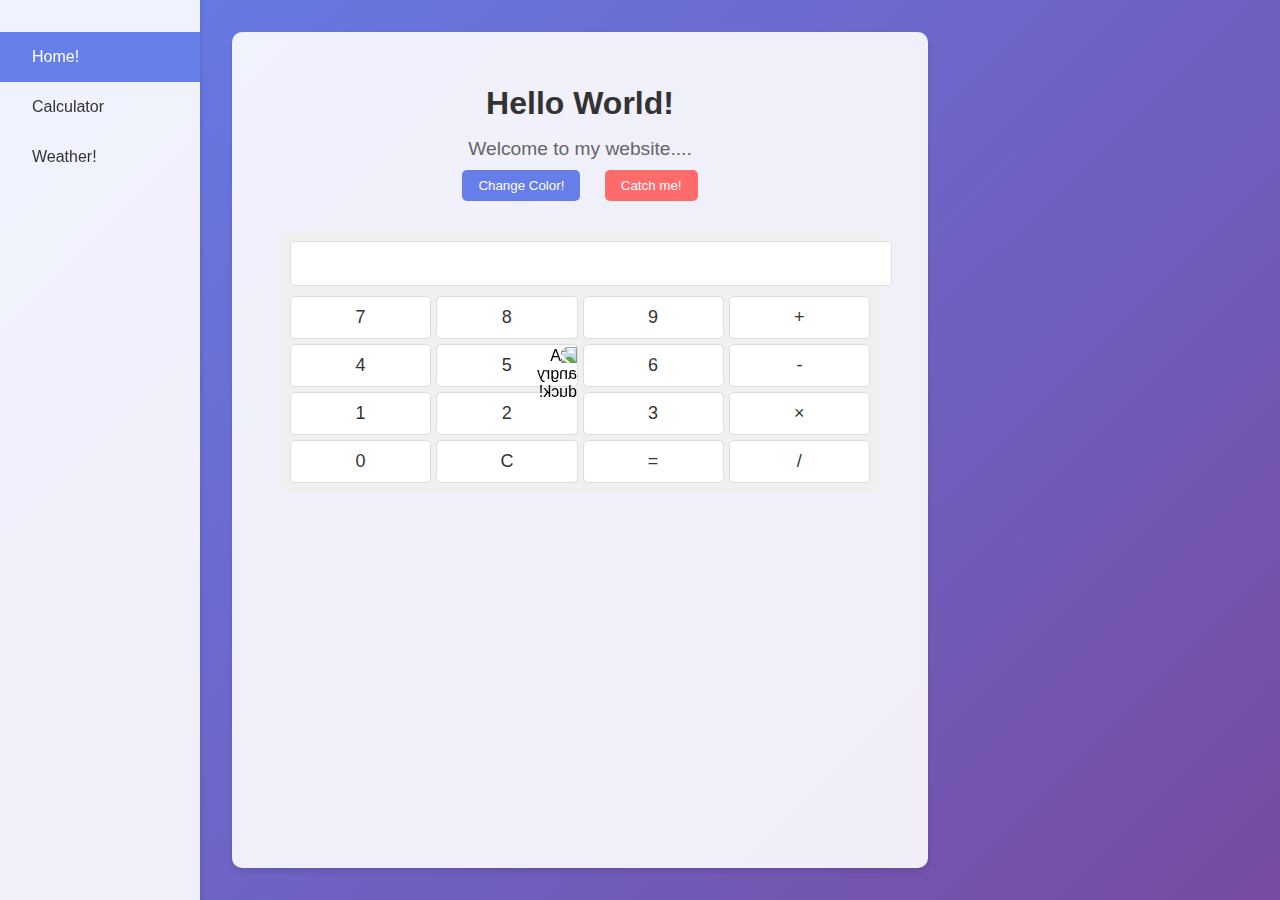
==== index.html @ 9f99498d "a" ====
<!DOCTYPE html>
<html lang="en">
<head>
    <meta charset="UTF-8">
    <meta name="viewport" content="width=device-width, initial-scale=1.0">
    <title>Hello World</title>
    <link rel="stylesheet" href="styles.css">
</head>
<body>
    <nav class="navbar">
        <a href="index.html" class="active">Home!</a>
        <a href="calc.html">Calculator</a>
        <a href="weather.html">Weather!</a>
    </nav>
    
    <div class="container">
        <h1>Hello World!</h1>
        <p>Welcome to my website....</p>
        <button onclick="changeColor()">Change Color!</button>
        <button onclick="teleport(this)" class="teleport-btn">Catch me!</button>
        
        <div class="calculator">
            <input type="text" id="display" readonly>
            <div class="calc-buttons">
                <button onclick="appendNumber('7')">7</button>
                <button onclick="appendNumber('8')">8</button>
                <button onclick="appendNumber('9')">9</button>
                <button onclick="appendOperator('+')">+</button>
                
                <button onclick="appendNumber('4')">4</button>
                <button onclick="appendNumber('5')">5</button>
                <button onclick="appendNumber('6')">6</button>
                <button onclick="appendOperator('-')">-</button>
                
                <button onclick="appendNumber('1')">1</button>
                <button onclick="appendNumber('2')">2</button>
                <button onclick="appendNumber('3')">3</button>
                <button onclick="appendOperator('*')">×</button>
                
                <button onclick="appendNumber('0')">0</button>
                <button onclick="clearDisplay()">C</button>
                <button onclick="calculate()">=</button>
                <button onclick="appendOperator('/')">/</button>
            </div>
        </div>
    </div>
    
    <img src="https://encrypted-tbn0.gstatic.com/images?q=tbn:ANd9GcSfdc0u_o9rTcpo572jdB5FZyu1u3VMPCUM2PQgr7oJaMs6_gb-ykrA1uv8HxRn9wZPtGM&usqp=CAU" 
         id="duck" 
         alt="A angry duck!"
         onclick="quack()">
         
    <script src="script.js"></script>
</body>
</html>
---- styles.css ----
:root {
    --waddle-speed: 0.5s;
}

body {
    margin: 0;
    padding: 0;
    font-family: -apple-system, BlinkMacSystemFont, 'Segoe UI', Roboto, Oxygen, Ubuntu, Cantarell, 'Open Sans', 'Helvetica Neue', sans-serif;
    background: linear-gradient(135deg, #667eea 0%, #764ba2 100%);
    min-height: 100vh;
    display: flex;
}

.navbar {
    background: rgba(255, 255, 255, 0.9);
    width: 200px;
    height: 100vh;
    padding: 2rem 0;
    box-shadow: 2px 0 4px rgba(0, 0, 0, 0.1);
    position: fixed;
    left: 0;
    top: 0;
    display: flex;
    flex-direction: column;
}

.navbar a {
    color: #333;
    text-decoration: none;
    padding: 1rem 2rem;
    transition: background-color 0.3s;
    display: block;
    text-align: left;
}

.navbar a:hover {
    background-color: #eee;
}

.navbar a.active {
    background-color: #667eea;
    color: white;
}

.container {
    background: rgba(255, 255, 255, 0.9);
    padding: 2rem 3rem;
    border-radius: 10px;
    box-shadow: 0 4px 6px rgba(0, 0, 0, 0.1);
    text-align: center;
    max-width: 600px;
    margin: 2rem auto;
    margin-left: calc(200px + 2rem);
    flex-grow: 1;
}

h1 {
    color: #333;
    margin-bottom: 1rem;
}

p {
    color: #666;
    font-size: 1.2rem;
    margin: 0;
}

button {
    margin: 10px;
    padding: 8px 16px;
    border: none;
    border-radius: 5px;
    background: #667eea;
    color: white;
    cursor: pointer;
    transition: transform 0.2s;
}

button:hover {
    transform: scale(1.05);
}

.teleport-btn {
    background: #ff6b6b;
    z-index: 1000;
}

.calculator {
    margin-top: 20px;
    padding: 10px;
    background: #f0f0f0;
    border-radius: 8px;
}

#display {
    width: 100%;
    margin-bottom: 10px;
    padding: 10px;
    font-size: 20px;
    text-align: right;
    border: 1px solid #ddd;
    border-radius: 4px;
}

.calc-buttons {
    display: grid;
    grid-template-columns: repeat(4, 1fr);
    gap: 5px;
}

.calc-buttons button {
    margin: 0;
    padding: 10px;
    font-size: 18px;
    background: #fff;
    color: #333;
    border: 1px solid #ddd;
}

.calc-buttons button:hover {
    background: #eee;
}

.weather-widget {
    text-align: center;
    padding: 20px;
}

.search-box {
    display: flex;
    gap: 10px;
    justify-content: center;
    margin-bottom: 20px;
}

#city-input {
    padding: 8px 16px;
    font-size: 16px;
    border: 1px solid #ddd;
    border-radius: 5px;
    width: 200px;
}

#loading-message {
    color: #666;
    font-style: italic;
    margin: 20px 0;
}

#weather-result {
    margin-top: 20px;
    padding: 20px;
    background: #f0f0f0;
    border-radius: 8px;
    display: none;
}

#weather-result h2 {
    color: #333;
    margin-bottom: 10px;
}

#weather-result img {
    width: 100px;
    height: 100px;
    margin: 10px 0;
}

#weather-result .temperature {
    font-size: 2.5em;
    font-weight: bold;
    color: #333;
    margin: 10px 0;
}

#weather-result .condition {
    font-size: 1.2em;
    color: #666;
    text-transform: capitalize;
    margin-bottom: 20px;
}

#weather-result .weather-details {
    display: flex;
    justify-content: center;
    gap: 20px;
    color: #666;
}

#weather-result .error {
    color: #ff6b6b;
    font-weight: bold;
}

#duck, .duck {
    position: fixed;
    width: 50px;
    height: 50px;
    cursor: pointer;
    z-index: 1000;
    transition: transform 0.3s;
    user-select: none;
    -webkit-user-drag: none;
}

#duck:hover, .duck:hover {
    transform: scale(1.2);
}

@keyframes waddle {
    0% { transform: rotate(-5deg); }
    50% { transform: rotate(5deg); }
    100% { transform: rotate(-5deg); }
}

#duck.walking, .duck.walking {
    animation: waddle var(--waddle-speed) infinite;
}
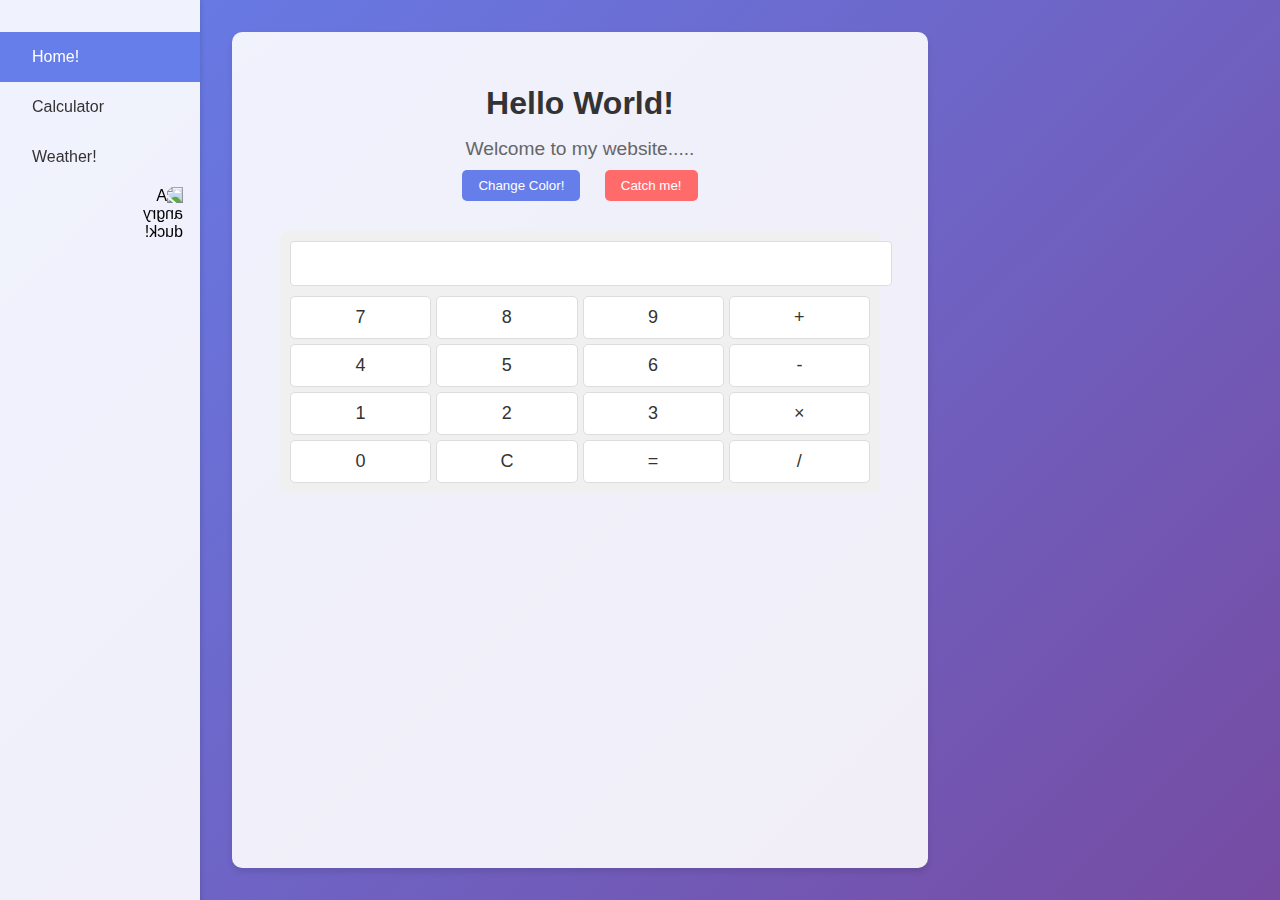
==== commit bfefcd69: "a" ====
--- a/index.html
+++ b/index.html
@@ -15,7 +15,7 @@
     
     <div class="container">
         <h1>Hello World!</h1>
-        <p>Welcome to my website....</p>
+        <p>Welcome to my website.....</p>
         <button onclick="changeColor()">Change Color!</button>
         <button onclick="teleport(this)" class="teleport-btn">Catch me!</button>
         
